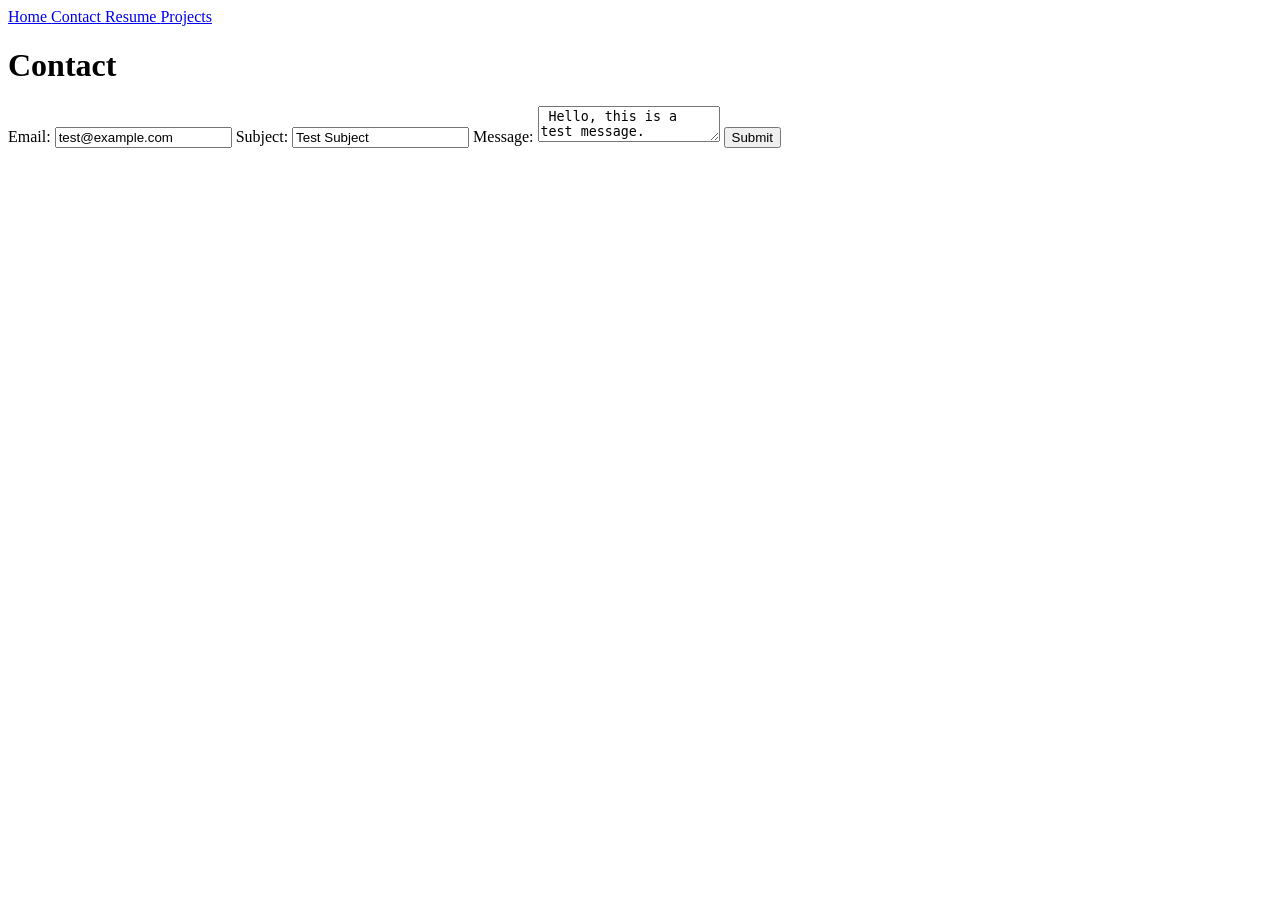
==== contact/index.html @ b6444f2e "Contact, project, and resume page updated!" ====
<!DOCTYPE html>
<html>
    <head>
        <title> Contact </title>
    </head>


    <body>
        <!-- Navigation Menu -->
        <nav>
            <a href = "../"> Home </a>
            <a href = "./"> Contact </a>
            <a href = "../resume/"> Resume </a>
            <a href = "../projects/"> Projects </a>
        </nav>

        <h1> Contact </h1>

        <!-- Form element: -->
        <form 
            action = "mailto:owtran@ucsd.edu"
            method = "POST"
            enctype = "text/plain">

        <!-- Contact form fields inside form!: -->
        <!-- Added a label too: -->
            <label> 
                Email: 
                <input
                    name = "email" type = "email" value = "test@example.com"> 
            </label>

            <label>
                Subject:
                <input 
                    name = "subject" type = "text" value = "Test Subject"> 
            </label>

            <label>
                Message: 
                <textarea name = "body"> Hello, this is a test message. </textarea>
            </label>

            <!-- Submit button: -->
            <button> Submit </button>
            
        </form>

    </body>

</html>



<!--
<!DOCTYPE html> 
<html> 
    <head>
        <title> title_name> </title>
    </head>

    <body> 

        <nav> 
            <a href = "where_link_should_go" > clickable_text </a>
        </nav> 


        <h1> header_one_name </h1> 
        <h2> header_two_name </h2> 

        <p> paragraph_text </p> 

        <img 
            src = "source_path_of_image"
            alt = "alternative_text_describe_image"
        >
    
    </body>


</html> 


-->
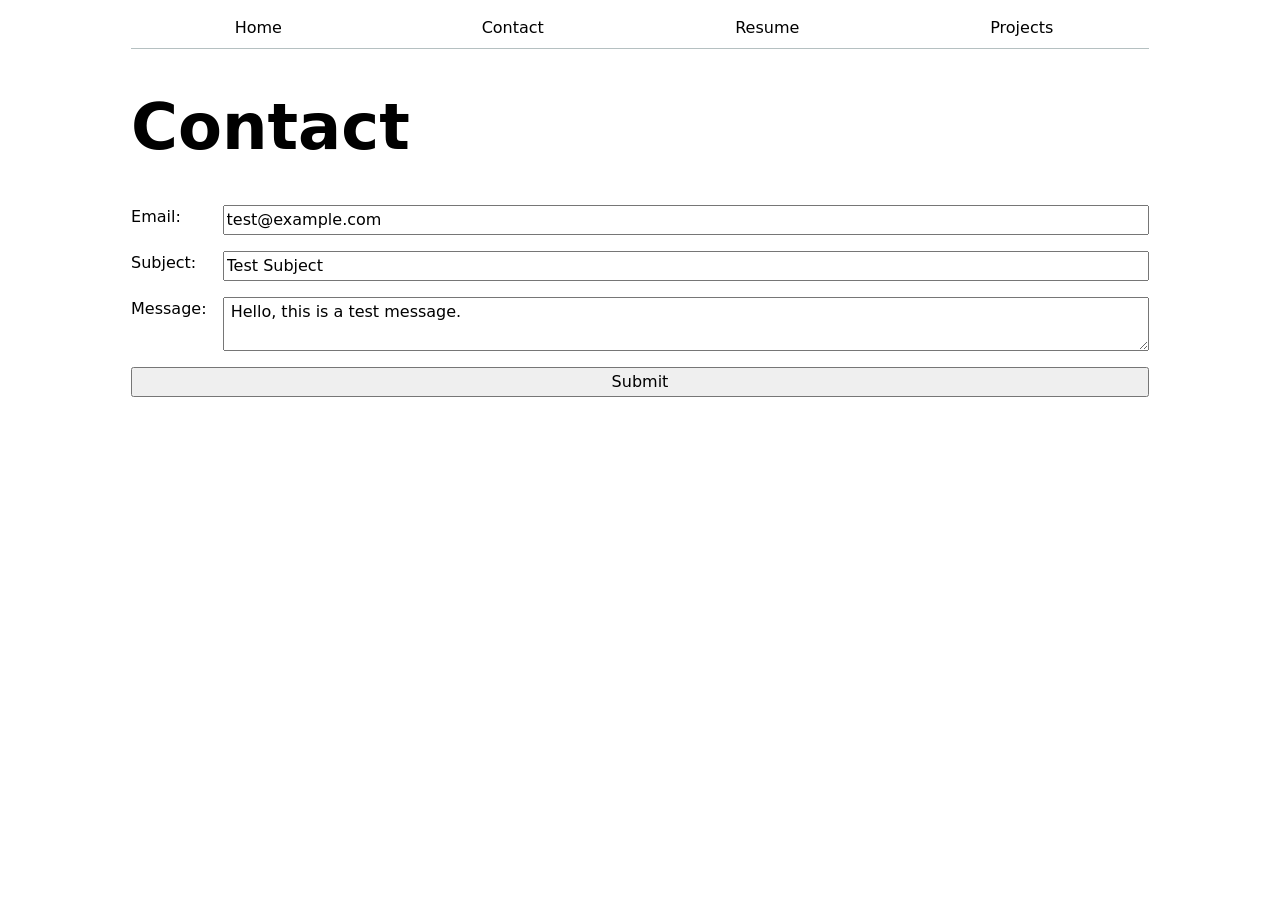
==== commit aa365732: "Updating portfolio pages and styling for lab2" ====
--- a/contact/index.html
+++ b/contact/index.html
@@ -2,16 +2,17 @@
 <html>
     <head>
         <title> Contact </title>
+        <link rel = "stylesheet" href = "../style.css">
     </head>
 
 
     <body>
         <!-- Navigation Menu -->
         <nav>
-            <a href = "../"> Home </a>
+            <a href = "../index.html"> Home </a>
             <a href = "./"> Contact </a>
-            <a href = "../resume/"> Resume </a>
-            <a href = "../projects/"> Projects </a>
+            <a href = "../resume/index.html"> Resume </a>
+            <a href = "../projects/index.html"> Projects </a>
         </nav>
 
         <h1> Contact </h1>
--- a/style.css
+++ b/style.css
@@ -0,0 +1,314 @@
+/*
+Lab 2 Step 2.4: 
+  color accent variable storing color inside it -> \
+  accent color -> uses color in color accent -> accent color affects type checkbox,radio,range-> apply to form controls 
+*/
+html {
+    --color-accent: oklch(65% 50% 0);
+    accent-color: var(--color-accent);
+}
+
+
+body {
+  /* 
+  Lab 1: Set line height to 1.5 times font size
+	   and use OS’s UI font as the website font
+     (normal font size/line height 1.5x font size/_normal interface font 
+	 */
+  font: 100%/1.5 system-ui;
+
+  /*
+  Lab 2 Step 1: 
+  body not wider than 100 characters of text, center the body, give breathing room left/right with padding 
+  TEXT - WIDTH - CENTER - SIDE SPACE 
+  */
+  max-width: 100ch;
+  margin-inline: auto; 
+  padding-inline: 1em;
+
+}
+
+
+
+  /*
+  Lab 2 Step 2.1: 
+  Flexbox Container -> makes navigation links sit in Flexbox
+  and makes each link take equal space 
+  text-decor: removes underline 
+  color -> removes default blue link color 
+  text-a: centers text 
+  padding: adds space around each link 
+
+
+  Lab 2 Step 2.2: 
+  add nav a.current: 
+  margin-bottom -> adds empty space underneath element 
+  border bottom -> thickness of line, solid line, color 
+  nav a.curent -> thats why we put class = "current" in html -> mean nav -> find <a> that has class = current 
+  */
+
+nav { 
+  display: flex;
+  margin-bottom: 1em; 
+  border-bottom: 1px solid oklch(80% 3% 200);
+}
+
+nav a { 
+  flex: 1;
+  text-decoration: none;
+  color: inherit;
+  text-align: center;
+  padding: 0.5em; 
+}
+
+nav a.current { 
+  border-bottom: 0.4em solid oklch(80% 3% 200);
+  padding-bottom: 0.1em; 
+}
+
+
+/*
+Lab 2 Step 2.3: 
+select <a> link in nav when mouse is hovering over it so when hover over it
+the link under mouse gets the border bottom style and the padding! 
+*/
+nav a:hover {
+  border-bottom: 0.4em solid var(--color-accent);
+  padding-bottom: 0.1em;
+}
+
+
+/*
+Lab 2 Step 3.1 
+Make input boxes, textarea, button use same font as rest of page! 
+Temporarily add top to bottom layout for email sending! 
+
+Name
+[________________________]
+
+Email
+[________________________]
+
+Message
+[________________________]
+[________________________]
+
+[         Submit         ]
+*/
+
+input, 
+textarea,
+button { 
+  font: inherit;
+}
+
+
+/* Temporary Format (top to bottom) 
+label, 
+input, 
+textarea,
+button { 
+  display: block;
+}
+
+
+input, 
+textarea,
+button { 
+  width: 100%; 
+  box-sizing: border-box;
+}
+
+label { 
+  margin-block: 1em; 
+}
+
+*/
+
+
+
+
+/* CSS Grid 
+   display ... -> turns form into Grid container 
+   grid... creates two columns 
+    auto -> first col only needs to be as wide as its text 
+    1fr -> 2nd col gets rest of avaialble space 
+    gap -> adds space btw rows and coumns 
+
+    Name      [_____________________]
+    Email     [_____________________]
+    Message   [_____________________]
+
+
+
+    label: 
+    display ... -> each label has its own mini grid
+    gridtemp... -> uses same col setup as parent 
+    gridcol -> lets whole label stretch from first grid line to last grid line 
+    button gridcol -> makes button stretch across entire row too 
+*/
+form { 
+  display: grid; 
+  grid-template-columns: auto 1fr; 
+  gap: 1em; 
+}
+
+label {
+  display: grid;
+  grid-template-columns: subgrid;
+  grid-column: 1 / -1;
+}
+
+button {
+  grid-column: 1 / -1;
+}
+
+
+
+
+
+
+
+/* Step 4 -> Dummy Project Page 
+
+1. project cards 
+  displaygrid -> turns .projects to a grid 
+  grid... -> make max columns that can fit 
+
+  .project article -> bc each article has 3 pieces (h2. img, p) so span 3 -> each article uses 3 grid rows 
+*/ 
+
+/* Lab 2 Step 4.2
+   Makes a responsive grid with as many project columns as can fit */
+.projects { 
+  display: grid; 
+  grid-template-columns: repeat(auto-fill, minmax(15em, 1fr));
+  gap: 1em;
+}
+
+/* Lab 2 Step 4.3 
+   Each project card includes 3 rows -> heading, image, paragraph */
+.projects article { 
+  display: grid;
+  grid-template-rows: subgrid;
+  grid-row: span 3;
+}
+
+.projects h2 { 
+  margin: 0;
+}
+
+
+h1 { 
+  font-size: 400%;
+}
+
+/* Lab 2 Step 4.4 */
+h1,
+h2,
+h3,
+h4,
+h5,
+h6 { 
+  line-height: 1.1; /* Makes heading lines tighter and tries to make multi line headings break evener */
+  text-wrap: balance; 
+}
+
+
+
+
+
+
+/* =========================
+   Lab 2 Step 5: Resume edits -> Custom
+
+  .resume... -> find HTML element with class "resume" and style everythign inside that main resume area! 
+   ========================= */
+  
+
+.resume { 
+  max-width: 70ch; /* keeps resume from getting too wide and centers!  */
+  margin-inline: auto; 
+}
+
+.resume section { 
+  margin-block: 2em; /* adds vertical space between section     */
+}
+
+.resume h2 { 
+  border-bottom: 2px solid var(--color-accent); /*  adds a colored line under each section heading  2px - thickness, solid - line style, var(--color-accent) = color depends on html {...}   */
+  padding-bottom: 0.25em;
+}
+
+.resume article { 
+  margin-block: 1.5em;  /*  adds a space between each item inside a section    */
+}
+
+.resume i { 
+  font-weight: bold;  /*   makes italic labels bold as well!   */
+}
+
+.resume img { 
+  max-width: 100%; /*  prevent images from taking over the whole page    */
+  height: auto; 
+}
+
+
+
+
+
+
+
+
+
+
+
+
+
+
+
+
+
+
+
+
+
+
+
+
+
+/*
+Syntax:
+
+1. Link CSS: 
+<link 
+  rel = "stylesheet" 
+  href = "style.css"> 
+
+2. Basic CSS Rule: 
+selector { 
+  property: value; 
+} 
+
+selector: target, property: what changes, value: how it changes 
+
+ex) 
+h1 { 
+  color: deeppink; 
+  font-size: 32px;
+}
+
+
+3. Common Selectors: 
+h1 -> element selector 
+.current -> class selector 
+#main -> id selector 
+h1 em -> descendant selector 
+a.current -> AND / intersection 
+h1, h2, h3 -> OR/union 
+
+*/
+
+
+
+
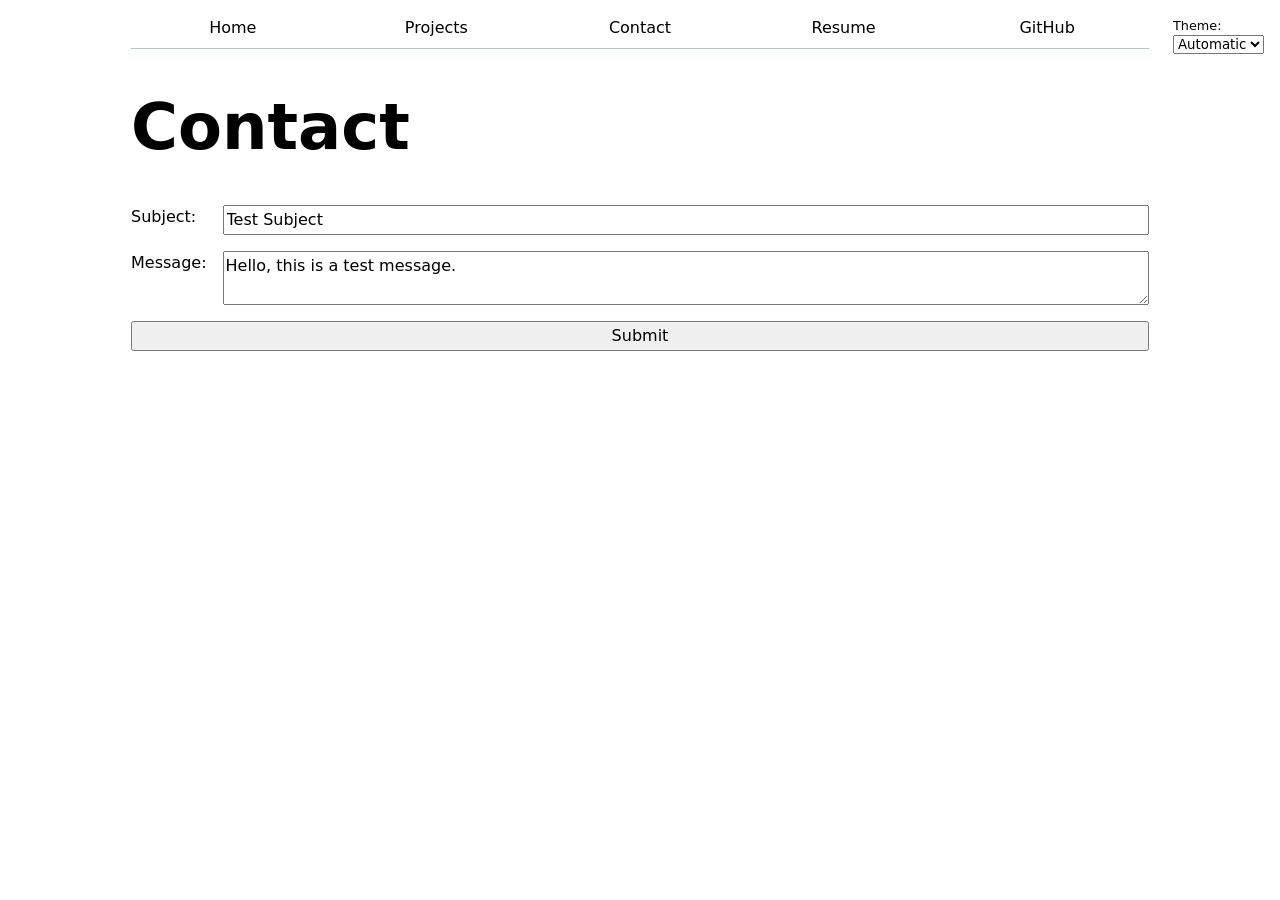
==== commit 7f03c5b1: "Complete Lab 3 navigation, themes, and contact form" ====
--- a/contact/index.html
+++ b/contact/index.html
@@ -1,56 +1,33 @@
 <!DOCTYPE html>
 <html>
-    <head>
-        <title> Contact </title>
-        <link rel = "stylesheet" href = "../style.css">
-    </head>
+  <head>
+    <title>Contact</title>
+    <link rel="stylesheet" href="../style.css">
+    <script type="module" src="../global.js"></script>
+  </head>
 
+  <body>
+    <h1>Contact</h1>
 
-    <body>
-        <!-- Navigation Menu -->
-        <nav>
-            <a href = "../index.html"> Home </a>
-            <a href = "./"> Contact </a>
-            <a href = "../resume/index.html"> Resume </a>
-            <a href = "../projects/index.html"> Projects </a>
-        </nav>
+    <!-- Open an email draft addressed to you. -->
+    <form action="mailto:owtran@ucsd.edu">
 
-        <h1> Contact </h1>
+      <!-- Subject of the email. -->
+      <label>
+        Subject:
+        <input name="subject" type="text" value="Test Subject">
+      </label>
 
-        <!-- Form element: -->
-        <form 
-            action = "mailto:owtran@ucsd.edu"
-            method = "POST"
-            enctype = "text/plain">
+      <!-- Body of the email. -->
+      <label>
+        Message:
+        <textarea name="body">Hello, this is a test message.</textarea>
+      </label>
 
-        <!-- Contact form fields inside form!: -->
-        <!-- Added a label too: -->
-            <label> 
-                Email: 
-                <input
-                    name = "email" type = "email" value = "test@example.com"> 
-            </label>
-
-            <label>
-                Subject:
-                <input 
-                    name = "subject" type = "text" value = "Test Subject"> 
-            </label>
-
-            <label>
-                Message: 
-                <textarea name = "body"> Hello, this is a test message. </textarea>
-            </label>
-
-            <!-- Submit button: -->
-            <button> Submit </button>
-            
-        </form>
-
-    </body>
-
+      <button type="submit">Submit</button>
+    </form>
+  </body>
 </html>
-
 
 
 <!--
--- a/style.css
+++ b/style.css
@@ -6,6 +6,8 @@
 html {
     --color-accent: oklch(65% 50% 0);
     accent-color: var(--color-accent);
+    color-scheme: light dark;
+    
 }
 
 
@@ -47,10 +49,11 @@
   nav a.curent -> thats why we put class = "current" in html -> mean nav -> find <a> that has class = current 
   */
 
-nav { 
+nav {
   display: flex;
-  margin-bottom: 1em; 
-  border-bottom: 1px solid oklch(80% 3% 200);
+  margin-bottom: 1em;
+  --border-color: oklch(50% 10% 200 / 40%);
+  border-bottom: 1px solid var(--border-color);
 }
 
 nav a { 
@@ -75,6 +78,8 @@
 nav a:hover {
   border-bottom: 0.4em solid var(--color-accent);
   padding-bottom: 0.1em;
+  background-color: color-mix(in oklch, var(--color-accent), canvas 85%);
+
 }
 
 
@@ -256,8 +261,19 @@
 
 
 
-
-
+/* Placing the theme switching to top right corner instead of bar in middle! */
+
+.color-scheme {
+  position: absolute;
+  top: 1rem;
+  right: 1rem;
+  font-size: 80%;
+}
+
+/* Make the dropdown use the same font as the page. */
+.color-scheme select {
+  font-family: inherit;
+}
 
 
 
@@ -312,3 +328,4 @@
 
 
 
+
